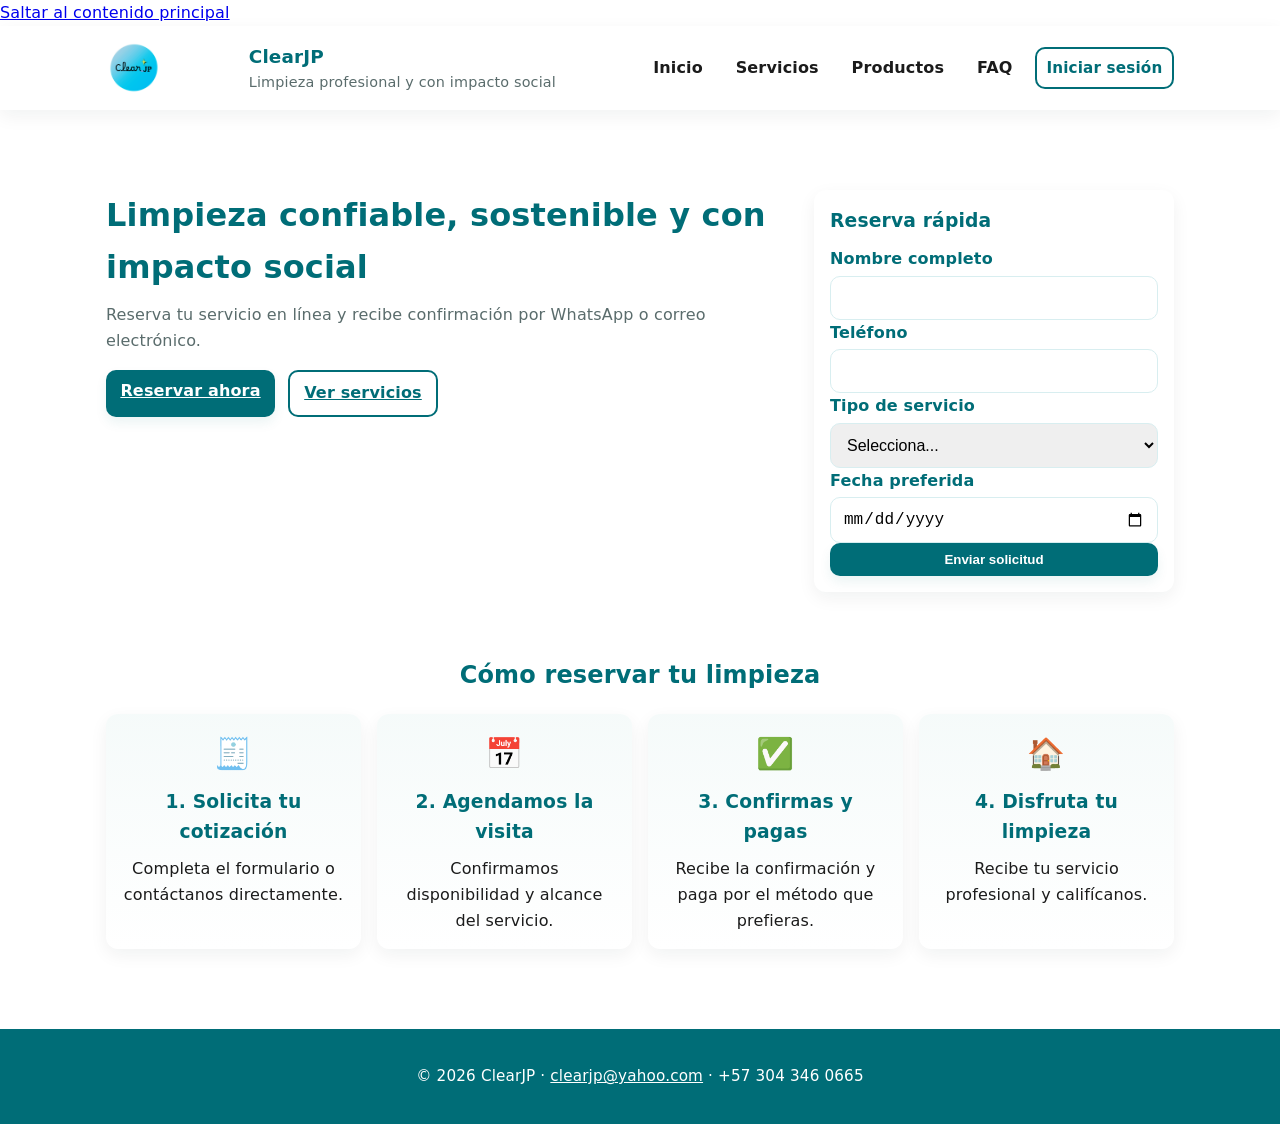
==== index.html @ 1c785ccc "Versión inicial del proyecto ClearJP 2025" ====
<!doctype html>
<html lang="es">
<head>
  <meta charset="utf-8" />
  <meta name="viewport" content="width=device-width,initial-scale=1" />
  <title>ClearJP</title>
  <link rel="stylesheet" href="css/style.css" />
</head>
<body>
  <a class="skip-link" href="#main">Saltar al contenido principal</a>
  <header class="site-header">
    <div class="container header-inner">
      <a href="index.html" class="brand-mini"><img src="assets/500x500_Logo clearjp.png" alt="Logo de ClearJP" class="logo">
</a>
      <div>
        <div class="brand-name">ClearJP</div>
        <div class="brand-tag muted">Limpieza profesional y con impacto social</div>
      </div>
      <nav aria-label="Navegación principal">
        <ul class="nav-list">
          <li><a href="index.html">Inicio</a></li>
          <li><a href="servicios.html">Servicios</a></li>
          <li><a href="productos.html">Productos</a></li>
          <li><a href="faq.html">FAQ</a></li>
          <li><a href="login.html" class="btn outline small">Iniciar sesión</a></li>
        </ul>
      </nav>
    </div>
  </header>

  <main id="main" class="container">
    <section class="hero">
      <div class="hero-left">
        <h1>Limpieza confiable, sostenible y con impacto social</h1>
        <p class="lead">Reserva tu servicio en línea y recibe confirmación por WhatsApp o correo electrónico.</p>
        <div class="actions">
          <a href="#reservar" class="btn primary">Reservar ahora</a>
          <a href="servicios.html" class="btn outline">Ver servicios</a>
        </div>
      </div>

      <aside class="hero-right">
        <div class="card auth-card" id="reservar">
          <h3>Reserva rápida</h3>
          <form id="quickBooking" novalidate>
            <label for="q-name">Nombre completo</label>
            <input id="q-name" type="text" required>

            <label for="q-phone">Teléfono</label>
            <input id="q-phone" type="tel" required>

            <label for="q-service">Tipo de servicio</label>
            <select id="q-service" required>
              <option value="">Selecciona...</option>
              <option value="puntual">Limpieza puntual</option>
              <option value="recurrente">Limpieza recurrente</option>
              <option value="profunda">Limpieza profunda</option>
            </select>

            <label for="q-date">Fecha preferida</label>
            <input id="q-date" type="date">

            <button type="submit" class="btn primary full">Enviar solicitud</button>
            <p id="quickResult" class="small" aria-live="polite"></p>
          </form>
        </div>
      </aside>
    </section>

    <section aria-label="Pasos para reservar">
      <h2 class="center">Cómo reservar tu limpieza</h2>
      <div class="cards-row">
        <div class="icon-card">
          <div class="icon">🧾</div>
          <h3>1. Solicita tu cotización</h3>
          <p>Completa el formulario o contáctanos directamente.</p>
        </div>
        <div class="icon-card">
          <div class="icon">📅</div>
          <h3>2. Agendamos la visita</h3>
          <p>Confirmamos disponibilidad y alcance del servicio.</p>
        </div>
        <div class="icon-card">
          <div class="icon">✅</div>
          <h3>3. Confirmas y pagas</h3>
          <p>Recibe la confirmación y paga por el método que prefieras.</p>
        </div>
        <div class="icon-card">
          <div class="icon">🏠</div>
          <h3>4. Disfruta tu limpieza</h3>
          <p>Recibe tu servicio profesional y califícanos.</p>
        </div>
      </div>
    </section>
  </main>

  <footer class="site-footer">
    <div class="container">
      © <span id="year"></span> ClearJP · <a href="mailto:clearjp@yahoo.com">clearjp@yahoo.com</a> · +57 304 346 0665
    </div>
  </footer>

  <script src="js/main.js"></script>
  <script src="js/auth.js"></script>
</body>
</html>
---- css/style.css ----
/* ClearJP — Modern Unified Styles
   NOTE: Adjust --brand-primary and --accent-cta to match your official logo color palette.
   Replace the placeholder SVG logo in /assets/logo.svg with your official logo file (same name).
*/

:root{
  --brand-primary: #006d77; /* set to your logo primary color */
  --brand-accent: #83c5be;  /* secondary tone derived from logo */
  --accent-cta: #ffb703;    /* accent CTA (ensure contrast with primary) */
  --text-dark: #1b1b1b;
  --bg: #f7f9fa;
  --surface: #ffffff;
  --muted: #5a6c6c;
  --radius: 12px;
  --focus-ring: 0 0 0 3px rgba(0,109,119,0.18);
  --max-width: 1100px;
  --shadow: 0 6px 18px rgba(13,38,40,0.06);
}

/* Reset */
*{box-sizing:border-box;margin:0;padding:0}
html,body{height:100%}
body{
  font-family: Inter, system-ui, -apple-system, "Segoe UI", Roboto, "Helvetica Neue", Arial, sans-serif;
  background:var(--bg);
  color:var(--text-dark);
  -webkit-font-smoothing:antialiased;
  line-height:1.6;
}

/* Layout */
.container{max-width:var(--max-width);margin:0 auto;padding:1rem}
.site-header{position:sticky;top:0;z-index:60;background:var(--surface);box-shadow:var(--shadow)}
.header-inner{display:flex;align-items:center;justify-content:space-between;padding:.9rem 1rem}
.brand{display:flex;gap:.75rem;align-items:center}
.brand-mini{display:flex;align-items:center;gap:.5rem;text-decoration:none}
.logo{width:56px;height:56px;border-radius:10px;display:flex;align-items:center;justify-content:center}
.brand-name{font-weight:700;color:var(--brand-primary);font-size:1.15rem}
.brand-tag{font-size:.9rem;color:var(--muted)}

/* Nav */
.nav-list{display:flex;gap:.75rem;list-style:none;align-items:center}
.nav-list a{color:var(--text-dark);text-decoration:none;padding:.45rem .65rem;border-radius:10px;font-weight:600}
.nav-list a:focus, .nav-list a:hover{background:var(--brand-accent);color:#fff}

/* Buttons */
.btn{display:inline-block;padding:.55rem .9rem;border-radius:10px;border:none;cursor:pointer;font-weight:600}
.btn.primary{background:var(--brand-primary);color:#fff;box-shadow:0 6px 12px rgba(0,109,119,0.08)}
.btn.outline{background:transparent;border:2px solid var(--brand-primary);color:var(--brand-primary)}
.btn.small{padding:.4rem .6rem;font-size:.95rem}
.btn.full{width:100%}

/* Hero */
.hero{display:grid;grid-template-columns:1fr 360px;gap:1.4rem;padding:2rem 0;align-items:start}
.hero-left h1{font-size:2rem;color:var(--brand-primary)}
.lead{color:var(--muted);margin-top:.5rem}
.actions{margin-top:1rem;display:flex;gap:.8rem;flex-wrap:wrap}
.hero-right .card{background:var(--surface);padding:1rem;border-radius:var(--radius);box-shadow:var(--shadow)}

/* Cards */
.cards-row{display:grid;grid-template-columns:repeat(auto-fit,minmax(200px,1fr));gap:1rem;margin-top:1.25rem}
.icon-card{background:linear-gradient(180deg, rgba(131,197,190,0.08), rgba(255,255,255,0.02));padding:1rem;border-radius:var(--radius);text-align:center;box-shadow:var(--shadow)}
.icon{font-size:1.9rem;color:var(--brand-primary);margin-bottom:.5rem}

/* Sections */
.service-list{display:grid;gap:1rem;margin-top:1rem}
.service-item, .product{background:var(--surface);padding:1rem;border-radius:var(--radius);box-shadow:var(--shadow)}
.product-grid{display:grid;grid-template-columns:repeat(auto-fit,minmax(200px,1fr));gap:1rem}
.product img{height:120px;object-fit:contain;margin-bottom:.5rem}

/* Auth */
.auth-page{max-width:480px;margin:1.8rem auto;padding:1rem}
.auth-card{background:var(--surface);padding:1.25rem;border-radius:var(--radius);box-shadow:var(--shadow)}
label{display:block;margin-bottom:.25rem;font-weight:700;color:var(--brand-primary)}
input,select,textarea{padding:.75rem;border-radius:10px;border:1px solid #d8eef0;width:100%;font-size:1rem}
input:focus,select:focus,textarea:focus{outline:none;box-shadow:var(--focus-ring)}

/* Footer */
.site-footer{background:var(--brand-primary);color:#fff;padding:1.2rem;margin-top:2rem;font-size:.95rem;text-align:center}
.site-footer a{color:#fff;text-decoration:underline}

/* Forms small text */
.small{font-size:.9rem;color:var(--muted)}

/* FAQ */
.faq-list{margin-top:1.5rem;display:grid;gap:1rem}
.faq-item{overflow:hidden;border-radius:var(--radius);box-shadow:var(--shadow);background:var(--surface)}
.faq-q{width:100%;text-align:left;background:var(--brand-primary);color:#fff;padding:1rem;border:none;cursor:pointer;font-weight:700}
.faq-q:focus{outline:none;box-shadow:var(--focus-ring)}
.faq-a{padding:1rem;background:#fff;border-top:1px solid #e6f0ef;}

/* utilities */
.center{text-align:center}
.muted{color:var(--muted)}

/* Responsive */
@media (max-width:920px){.hero{grid-template-columns:1fr}.nav-list{display:none}}

/* === Accessibility & Modern Design Enhancements (2025) === */

/* Import modern clean font */
@import url('https://fonts.googleapis.com/css2?family=Inter:wght@400;600&display=swap');

body {
  font-family: "Inter", "Poppins", system-ui, sans-serif;
  font-size: 16px;
  line-height: 1.6;
  letter-spacing: 0.01em;
  background-color: #ffffff;
  color: #1b1b1b;
}

/* Better section spacing */
section {
  margin-top: 2rem;
  margin-bottom: 2rem;
}

/* Round corners and smooth shadows */
.card, .service-item, .product, .faq-item, .auth-card {
  border-radius: 14px;
  box-shadow: 0 4px 16px rgba(0, 0, 0, 0.05);
  transition: transform 0.3s ease, box-shadow 0.3s ease;
}
.card:hover, .service-item:hover, .product:hover {
  transform: translateY(-2px);
  box-shadow: 0 6px 18px rgba(0, 0, 0, 0.08);
}

/* Buttons with smooth hover effect */
.btn {
  font-weight: 600;
  transition: background-color 0.3s ease, transform 0.2s ease;
}
.btn:hover {
  transform: translateY(-2px);
}

/* Text contrast adjustments */
h1, h2, h3 {
  font-weight: 600;
  color: var(--brand-primary);
  margin-bottom: .6rem;
}
p, li {
  color: #1b1b1b;
}

/* Animation fade-in utility */
@keyframes fadeIn {
  from { opacity: 0; transform: translateY(10px); }
  to { opacity: 1; transform: translateY(0); }
}
.fade-in {
  animation: fadeIn 0.5s ease both;
}

/* Focus styles for keyboard accessibility */
a:focus, button:focus, input:focus, select:focus {
  outline: none;
  box-shadow: 0 0 0 3px rgba(255, 183, 3, 0.4);
}

/* Ensure readable contrast on accent backgrounds */
.btn.primary, .faq-q {
  color: #fff;
  background-color: var(--brand-primary);
}
.btn.primary:hover, .faq-q:hover {
  background-color: #00535b;
}
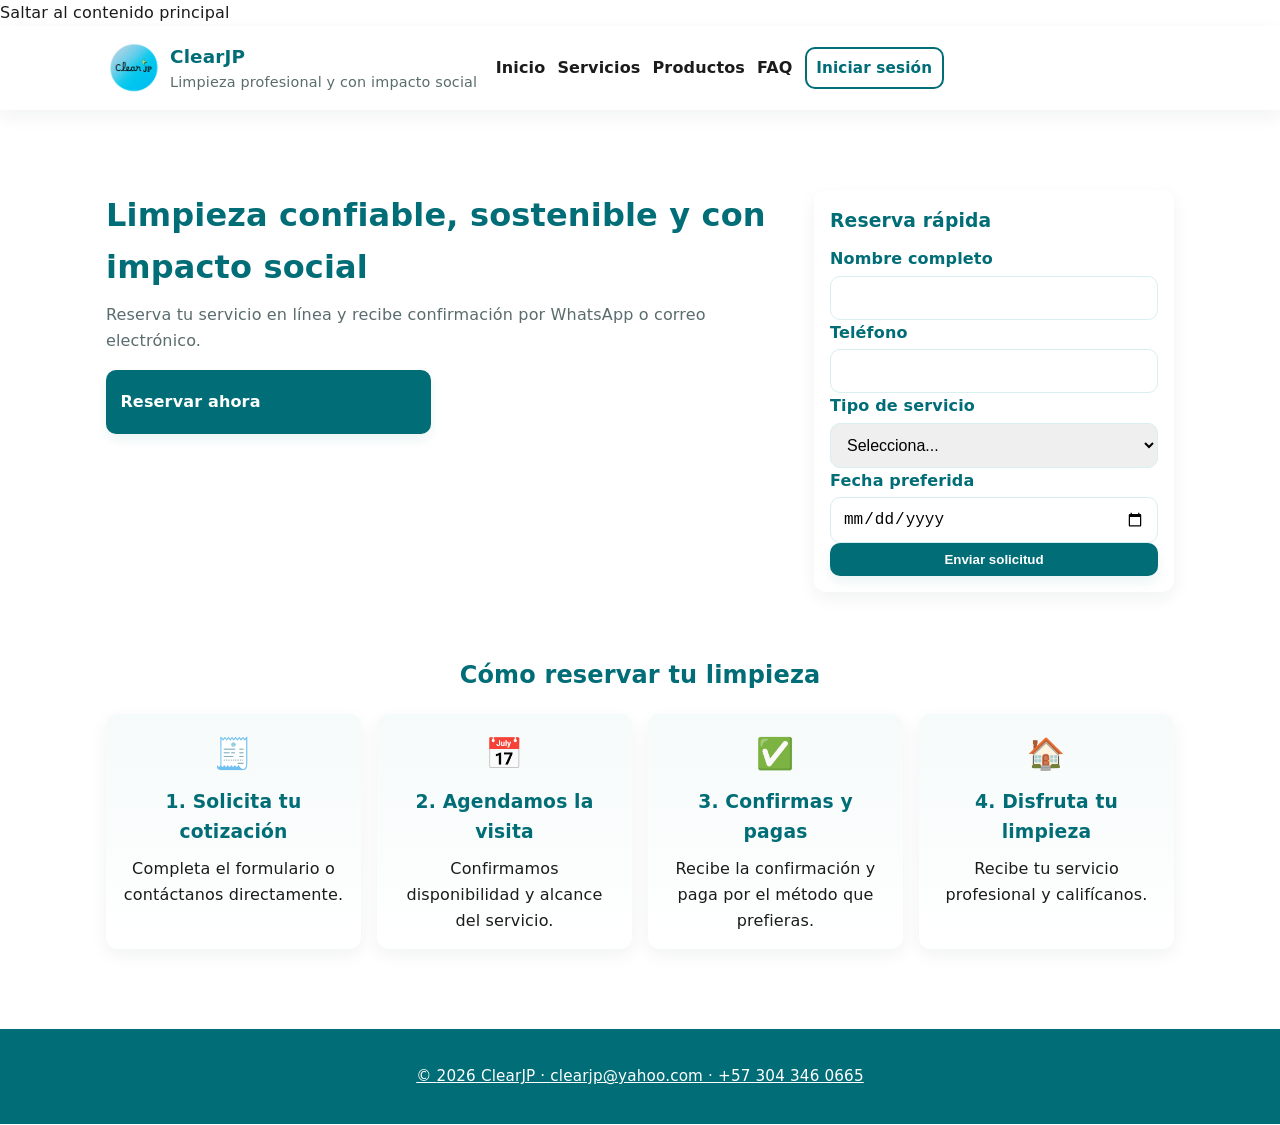
==== commit 41a801c6: "Add concise Spanish comments and organize assets" ====
--- a/index.html
+++ b/index.html
@@ -7,35 +7,39 @@
   <link rel="stylesheet" href="css/style.css" />
 </head>
 <body>
-  <a class="skip-link" href="#main">Saltar al contenido principal</a>
+  <!-- presento la página de inicio con acceso rápido reservas. -->
+  <class="skip-link" href="#main">Saltar al contenido principal</>
+  <!-- muestro el encabezado con navegación principal. -->
   <header class="site-header">
     <div class="container header-inner">
-      <a href="index.html" class="brand-mini"><img src="assets/500x500_Logo clearjp.png" alt="Logo de ClearJP" class="logo">
-</a>
+      <href="index.html" class="brand-mini"><img src="assets/500x500_Logo clearjp.png" alt="Logo de ClearJP" class="logo">
+</>
       <div>
         <div class="brand-name">ClearJP</div>
         <div class="brand-tag muted">Limpieza profesional y con impacto social</div>
       </div>
       <nav aria-label="Navegación principal">
         <ul class="nav-list">
-          <li><a href="index.html">Inicio</a></li>
-          <li><a href="servicios.html">Servicios</a></li>
-          <li><a href="productos.html">Productos</a></li>
-          <li><a href="faq.html">FAQ</a></li>
-          <li><a href="login.html" class="btn outline small">Iniciar sesión</a></li>
+          <li><href="index.html">Inicio</></li>
+          <li><href="servicios.html">Servicios</></li>
+          <li><href="productos.html">Productos</></li>
+          <li><href="faq.html">FAQ</></li>
+          <li><href="login.html" class="btn outline small">Iniciar sesión</></li>
         </ul>
       </nav>
     </div>
   </header>
 
+  <!-- organizo el contenido principal de la portada. -->
   <main id="main" class="container">
+    <!-- destaco el mensaje principal y la reserva rápida. -->
     <section class="hero">
       <div class="hero-left">
         <h1>Limpieza confiable, sostenible y con impacto social</h1>
         <p class="lead">Reserva tu servicio en línea y recibe confirmación por WhatsApp o correo electrónico.</p>
         <div class="actions">
-          <a href="#reservar" class="btn primary">Reservar ahora</a>
-          <a href="servicios.html" class="btn outline">Ver servicios</a>
+          <href="#reservar" class="btn primary">Reservar ahora</>
+          <href="servicios.html" class="btn outline">Ver servicios</>
         </div>
       </div>
 
@@ -67,6 +71,7 @@
       </aside>
     </section>
 
+    <!-- explico los pasos para reservar. -->
     <section aria-label="Pasos para reservar">
       <h2 class="center">Cómo reservar tu limpieza</h2>
       <div class="cards-row">
@@ -94,9 +99,10 @@
     </section>
   </main>
 
+  <!-- cierro con datos de contacto y derechos. -->
   <footer class="site-footer">
     <div class="container">
-      © <span id="year"></span> ClearJP · <a href="mailto:clearjp@yahoo.com">clearjp@yahoo.com</a> · +57 304 346 0665
+      © <span id="year"></span> ClearJP · <href="mailto:clearjp@yahoo.com">clearjp@yahoo.com</> · +57 304 346 0665
     </div>
   </footer>
 
--- a/css/style.css
+++ b/css/style.css
@@ -4,9 +4,9 @@
 */
 
 :root{
-  --brand-primary: #006d77; /* set to your logo primary color */
-  --brand-accent: #83c5be;  /* secondary tone derived from logo */
-  --accent-cta: #ffb703;    /* accent CTA (ensure contrast with primary) */
+  --brand-primary: #006d77; /* asigno el color primario del logo. */
+  --brand-accent: #83c5be;  /* asigno el tono secundario del logo. */
+  --accent-cta: #ffb703;    /* asigno el acento CTA y cuido el contraste. */
   --text-dark: #1b1b1b;
   --bg: #f7f9fa;
   --surface: #ffffff;
@@ -17,7 +17,7 @@
   --shadow: 0 6px 18px rgba(13,38,40,0.06);
 }
 
-/* Reset */
+/* restablezco estilos base. */
 *{box-sizing:border-box;margin:0;padding:0}
 html,body{height:100%}
 body{
@@ -28,7 +28,7 @@
   line-height:1.6;
 }
 
-/* Layout */
+/* organizo la estructura general. */
 .container{max-width:var(--max-width);margin:0 auto;padding:1rem}
 .site-header{position:sticky;top:0;z-index:60;background:var(--surface);box-shadow:var(--shadow)}
 .header-inner{display:flex;align-items:center;justify-content:space-between;padding:.9rem 1rem}
@@ -38,67 +38,67 @@
 .brand-name{font-weight:700;color:var(--brand-primary);font-size:1.15rem}
 .brand-tag{font-size:.9rem;color:var(--muted)}
 
-/* Nav */
+/* estilo la navegación. */
 .nav-list{display:flex;gap:.75rem;list-style:none;align-items:center}
-.nav-list a{color:var(--text-dark);text-decoration:none;padding:.45rem .65rem;border-radius:10px;font-weight:600}
-.nav-list a:focus, .nav-list a:hover{background:var(--brand-accent);color:#fff}
+.nav-list {color:var(--text-dark);text-decoration:none;padding:.45rem .65rem;border-radius:10px;font-weight:600}
+.nav-list :focus, .nav-list :hover{background:var(--brand-accent);color:#fff}
 
-/* Buttons */
+/* diseño los botones. */
 .btn{display:inline-block;padding:.55rem .9rem;border-radius:10px;border:none;cursor:pointer;font-weight:600}
 .btn.primary{background:var(--brand-primary);color:#fff;box-shadow:0 6px 12px rgba(0,109,119,0.08)}
 .btn.outline{background:transparent;border:2px solid var(--brand-primary);color:var(--brand-primary)}
 .btn.small{padding:.4rem .6rem;font-size:.95rem}
 .btn.full{width:100%}
 
-/* Hero */
+/* maqueto la sección hero. */
 .hero{display:grid;grid-template-columns:1fr 360px;gap:1.4rem;padding:2rem 0;align-items:start}
 .hero-left h1{font-size:2rem;color:var(--brand-primary)}
 .lead{color:var(--muted);margin-top:.5rem}
 .actions{margin-top:1rem;display:flex;gap:.8rem;flex-wrap:wrap}
 .hero-right .card{background:var(--surface);padding:1rem;border-radius:var(--radius);box-shadow:var(--shadow)}
 
-/* Cards */
+/* doy estilo las tarjetas. */
 .cards-row{display:grid;grid-template-columns:repeat(auto-fit,minmax(200px,1fr));gap:1rem;margin-top:1.25rem}
 .icon-card{background:linear-gradient(180deg, rgba(131,197,190,0.08), rgba(255,255,255,0.02));padding:1rem;border-radius:var(--radius);text-align:center;box-shadow:var(--shadow)}
 .icon{font-size:1.9rem;color:var(--brand-primary);margin-bottom:.5rem}
 
-/* Sections */
+/* formateo secciones y listas. */
 .service-list{display:grid;gap:1rem;margin-top:1rem}
 .service-item, .product{background:var(--surface);padding:1rem;border-radius:var(--radius);box-shadow:var(--shadow)}
 .product-grid{display:grid;grid-template-columns:repeat(auto-fit,minmax(200px,1fr));gap:1rem}
 .product img{height:120px;object-fit:contain;margin-bottom:.5rem}
 
-/* Auth */
+/* ajusto la vista de autenticación. */
 .auth-page{max-width:480px;margin:1.8rem auto;padding:1rem}
 .auth-card{background:var(--surface);padding:1.25rem;border-radius:var(--radius);box-shadow:var(--shadow)}
 label{display:block;margin-bottom:.25rem;font-weight:700;color:var(--brand-primary)}
 input,select,textarea{padding:.75rem;border-radius:10px;border:1px solid #d8eef0;width:100%;font-size:1rem}
 input:focus,select:focus,textarea:focus{outline:none;box-shadow:var(--focus-ring)}
 
-/* Footer */
+/* estilo el pie de página. */
 .site-footer{background:var(--brand-primary);color:#fff;padding:1.2rem;margin-top:2rem;font-size:.95rem;text-align:center}
-.site-footer a{color:#fff;text-decoration:underline}
+.site-footer {color:#fff;text-decoration:underline}
 
-/* Forms small text */
+/* ajusto el texto auxiliar de formularios. */
 .small{font-size:.9rem;color:var(--muted)}
 
-/* FAQ */
+/* diseño el acordeón de FAQ. */
 .faq-list{margin-top:1.5rem;display:grid;gap:1rem}
 .faq-item{overflow:hidden;border-radius:var(--radius);box-shadow:var(--shadow);background:var(--surface)}
 .faq-q{width:100%;text-align:left;background:var(--brand-primary);color:#fff;padding:1rem;border:none;cursor:pointer;font-weight:700}
 .faq-q:focus{outline:none;box-shadow:var(--focus-ring)}
-.faq-a{padding:1rem;background:#fff;border-top:1px solid #e6f0ef;}
+.faq-{padding:1rem;background:#fff;border-top:1px solid #e6f0ef;}
 
-/* utilities */
+/* creo utilidades simples. */
 .center{text-align:center}
 .muted{color:var(--muted)}
 
-/* Responsive */
+/* adapto el diseño pantallas pequeñas. */
 @media (max-width:920px){.hero{grid-template-columns:1fr}.nav-list{display:none}}
 
-/* === Accessibility & Modern Design Enhancements (2025) === */
+/* agrego mejoras de accesibilidad y diseño moderno (2025). */
 
-/* Import modern clean font */
+/* importo una fuente limpia y moderna. */
 @import url('https://fonts.googleapis.com/css2?family=Inter:wght@400;600&display=swap');
 
 body {
@@ -110,13 +110,13 @@
   color: #1b1b1b;
 }
 
-/* Better section spacing */
+/* amplio el espacio entre secciones. */
 section {
   margin-top: 2rem;
   margin-bottom: 2rem;
 }
 
-/* Round corners and smooth shadows */
+/* suavizo bordes y sombras. */
 .card, .service-item, .product, .faq-item, .auth-card {
   border-radius: 14px;
   box-shadow: 0 4px 16px rgba(0, 0, 0, 0.05);
@@ -127,7 +127,7 @@
   box-shadow: 0 6px 18px rgba(0, 0, 0, 0.08);
 }
 
-/* Buttons with smooth hover effect */
+/* añado transiciones suaves botones. */
 .btn {
   font-weight: 600;
   transition: background-color 0.3s ease, transform 0.2s ease;
@@ -136,7 +136,7 @@
   transform: translateY(-2px);
 }
 
-/* Text contrast adjustments */
+/* ajusto el contraste de texto. */
 h1, h2, h3 {
   font-weight: 600;
   color: var(--brand-primary);
@@ -146,7 +146,7 @@
   color: #1b1b1b;
 }
 
-/* Animation fade-in utility */
+/* defino una animación de entrada. */
 @keyframes fadeIn {
   from { opacity: 0; transform: translateY(10px); }
   to { opacity: 1; transform: translateY(0); }
@@ -155,13 +155,13 @@
   animation: fadeIn 0.5s ease both;
 }
 
-/* Focus styles for keyboard accessibility */
-a:focus, button:focus, input:focus, select:focus {
+/* mejoro el foco para teclado. */
+:focus, button:focus, input:focus, select:focus {
   outline: none;
   box-shadow: 0 0 0 3px rgba(255, 183, 3, 0.4);
 }
 
-/* Ensure readable contrast on accent backgrounds */
+/* aseguro contraste en fondos acento. */
 .btn.primary, .faq-q {
   color: #fff;
   background-color: var(--brand-primary);
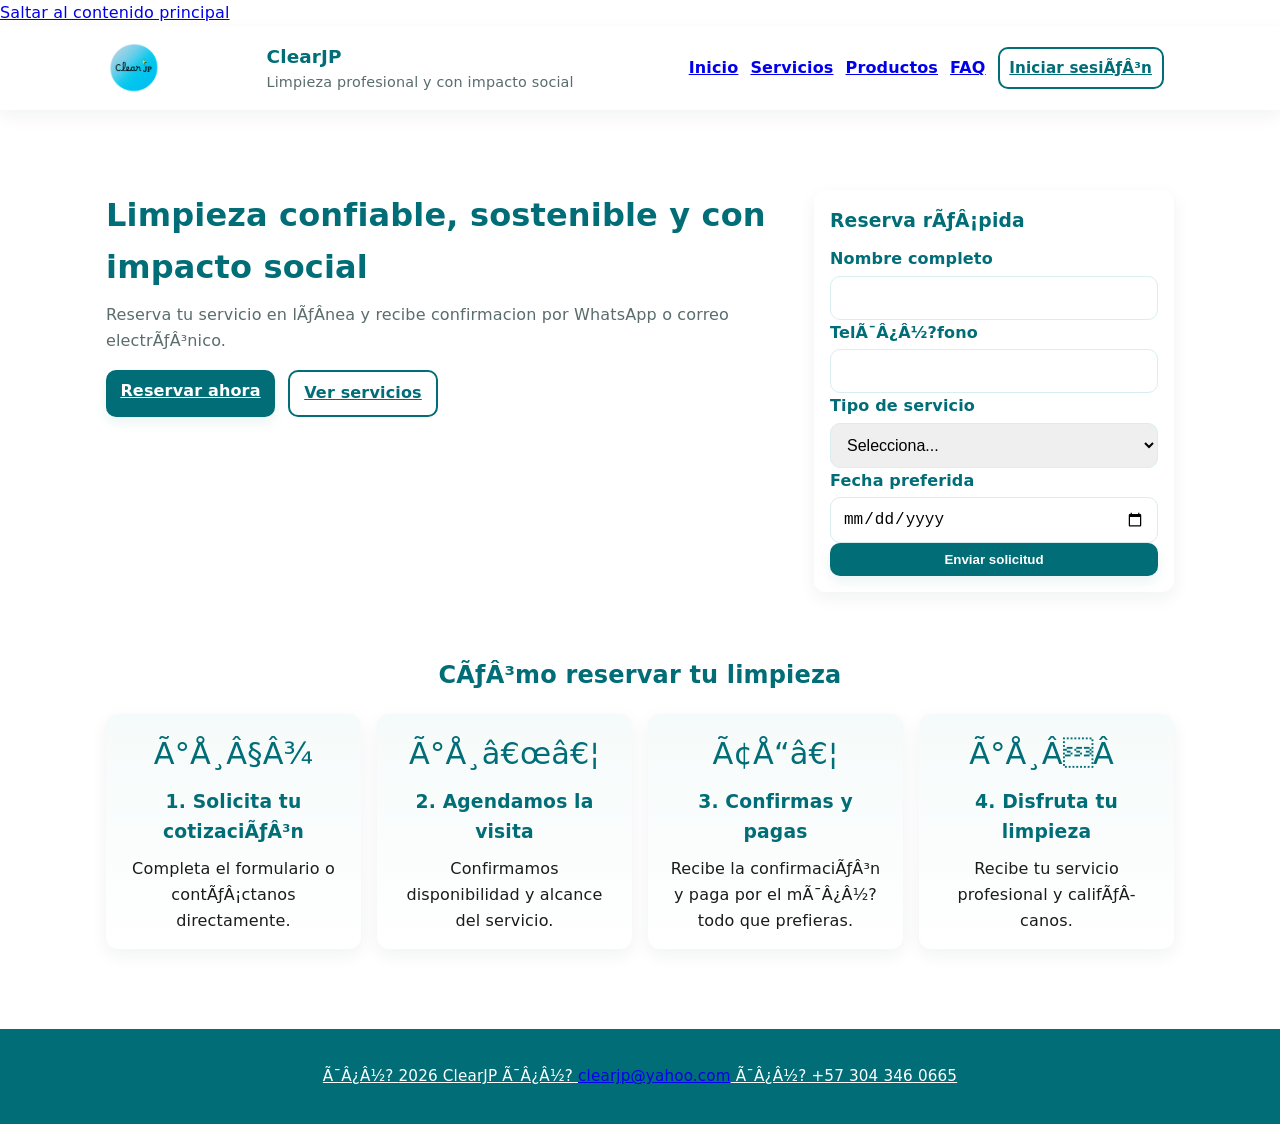
==== commit 554ab714: "Fix Blade routing, navbar links, and UTF-8 encoding issues" ====
--- a/index.html
+++ b/index.html
@@ -8,23 +8,23 @@
 </head>
 <body>
   <!-- presento la página de inicio con acceso rápido reservas. -->
-  <class="skip-link" href="#main">Saltar al contenido principal</>
+  <a class="skip-link" href="#main">Saltar al contenido principal</a>
   <!-- muestro el encabezado con navegación principal. -->
   <header class="site-header">
     <div class="container header-inner">
-      <href="index.html" class="brand-mini"><img src="assets/500x500_Logo clearjp.png" alt="Logo de ClearJP" class="logo">
-</>
+      <a href="index.html" class="brand-mini"><img src="assets/500x500_Logo clearjp.png" alt="Logo de ClearJP" class="logo">
+</a>
       <div>
         <div class="brand-name">ClearJP</div>
         <div class="brand-tag muted">Limpieza profesional y con impacto social</div>
       </div>
       <nav aria-label="Navegación principal">
         <ul class="nav-list">
-          <li><href="index.html">Inicio</></li>
-          <li><href="servicios.html">Servicios</></li>
-          <li><href="productos.html">Productos</></li>
-          <li><href="faq.html">FAQ</></li>
-          <li><href="login.html" class="btn outline small">Iniciar sesión</></li>
+          <li><a href="index.html">Inicio</a></li>
+          <li><a href="servicios.html">Servicios</a></li>
+          <li><a href="productos.html">Productos</a></li>
+          <li><a href="faq.html">FAQ</a></li>
+          <li><a href="login.html" class="btn outline small">Iniciar sesiÃƒÂ³n</a></li>
         </ul>
       </nav>
     </div>
@@ -36,21 +36,21 @@
     <section class="hero">
       <div class="hero-left">
         <h1>Limpieza confiable, sostenible y con impacto social</h1>
-        <p class="lead">Reserva tu servicio en línea y recibe confirmación por WhatsApp o correo electrónico.</p>
+        <p class="lead">Reserva tu servicio en lÃƒÂ­nea y recibe confirmacion por WhatsApp o correo electrÃƒÂ³nico.</p>
         <div class="actions">
-          <href="#reservar" class="btn primary">Reservar ahora</>
-          <href="servicios.html" class="btn outline">Ver servicios</>
+          <a href="#reservar" class="btn primary">Reservar ahora</a>
+          <a href="servicios.html" class="btn outline">Ver servicios</a>
         </div>
       </div>
 
       <aside class="hero-right">
         <div class="card auth-card" id="reservar">
-          <h3>Reserva rápida</h3>
+          <h3>Reserva rÃƒÂ¡pida</h3>
           <form id="quickBooking" novalidate>
             <label for="q-name">Nombre completo</label>
             <input id="q-name" type="text" required>
 
-            <label for="q-phone">Teléfono</label>
+            <label for="q-phone">TelÃ¯Â¿Â½?fono</label>
             <input id="q-phone" type="tel" required>
 
             <label for="q-service">Tipo de servicio</label>
@@ -73,27 +73,27 @@
 
     <!-- explico los pasos para reservar. -->
     <section aria-label="Pasos para reservar">
-      <h2 class="center">Cómo reservar tu limpieza</h2>
+      <h2 class="center">CÃƒÂ³mo reservar tu limpieza</h2>
       <div class="cards-row">
         <div class="icon-card">
-          <div class="icon">🧾</div>
-          <h3>1. Solicita tu cotización</h3>
-          <p>Completa el formulario o contáctanos directamente.</p>
+          <div class="icon">Ã°Å¸Â§Â¾</div>
+          <h3>1. Solicita tu cotizaciÃƒÂ³n</h3>
+          <p>Completa el formulario o contÃƒÂ¡ctanos directamente.</p>
         </div>
         <div class="icon-card">
-          <div class="icon">📅</div>
+          <div class="icon">Ã°Å¸â€œâ€¦</div>
           <h3>2. Agendamos la visita</h3>
           <p>Confirmamos disponibilidad y alcance del servicio.</p>
         </div>
         <div class="icon-card">
-          <div class="icon">✅</div>
+          <div class="icon">Ã¢Å“â€¦</div>
           <h3>3. Confirmas y pagas</h3>
-          <p>Recibe la confirmación y paga por el método que prefieras.</p>
+          <p>Recibe la confirmaciÃƒÂ³n y paga por el mÃ¯Â¿Â½?todo que prefieras.</p>
         </div>
         <div class="icon-card">
-          <div class="icon">🏠</div>
+          <div class="icon">Ã°Å¸ÂÂ </div>
           <h3>4. Disfruta tu limpieza</h3>
-          <p>Recibe tu servicio profesional y califícanos.</p>
+          <p>Recibe tu servicio profesional y califÃƒÂ­canos.</p>
         </div>
       </div>
     </section>
@@ -102,7 +102,7 @@
   <!-- cierro con datos de contacto y derechos. -->
   <footer class="site-footer">
     <div class="container">
-      © <span id="year"></span> ClearJP · <href="mailto:clearjp@yahoo.com">clearjp@yahoo.com</> · +57 304 346 0665
+      Ã¯Â¿Â½? <span id="year"></span> ClearJP Ã¯Â¿Â½? <a href="mailto:clearjp@yahoo.com">clearjp@yahoo.com</a> Ã¯Â¿Â½? +57 304 346 0665
     </div>
   </footer>
 
